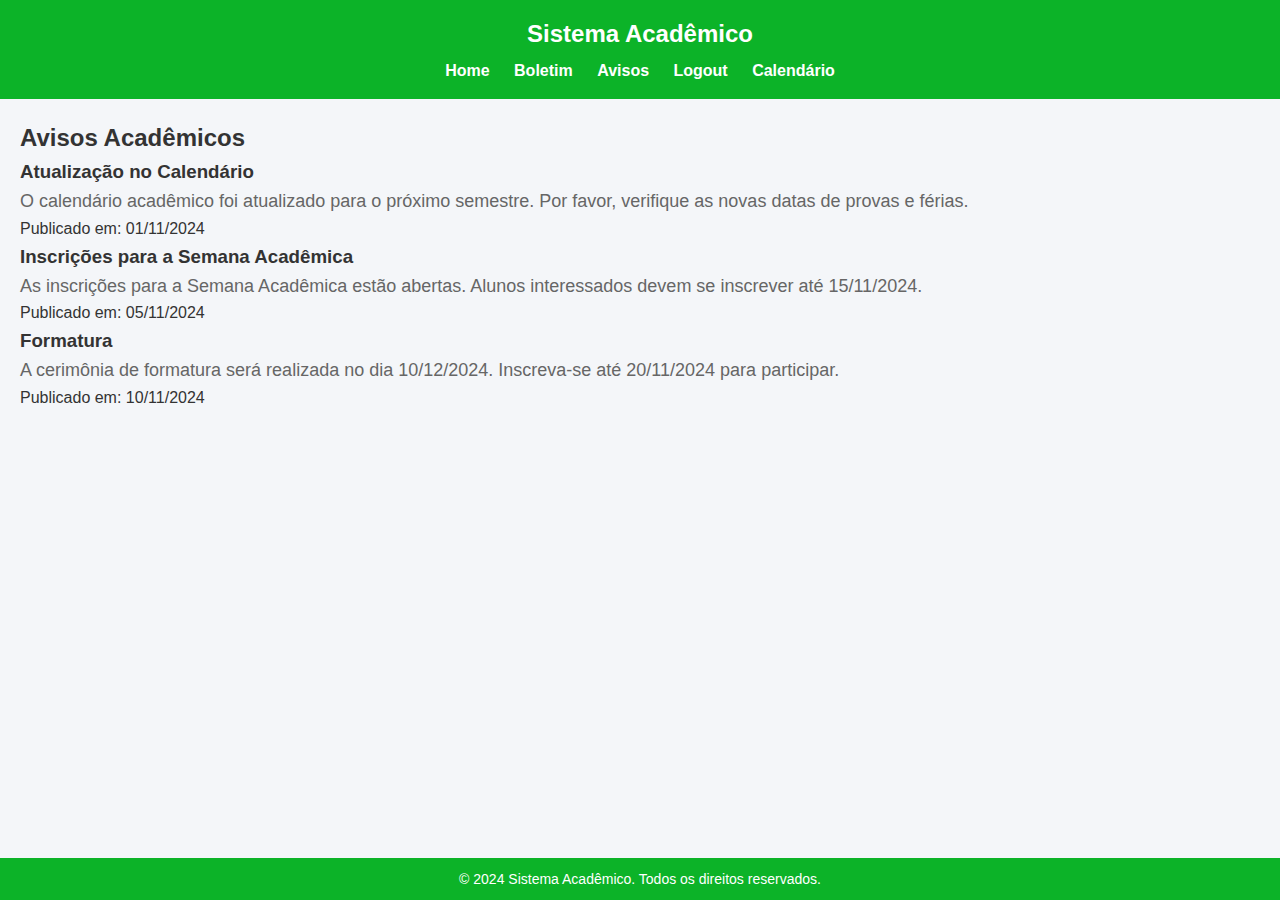
==== avisos.html @ 39ca9f47 "Merge pull request #3 from vinicius-simioni/avisos" ====
<!DOCTYPE html>
<html lang="pt-BR">
  <head>
    <meta charset="UTF-8" />
    <meta name="viewport" content="width=device-width, initial-scale=1.0" />
    <title>Avisos - Sistema Acadêmico</title>
    <link rel="stylesheet" href="/assets/css/style.css" />
    <script src="assets/js/loadComponents.js" defer></script>
  </head>
  <body>
    <!-- Cabeçalho -->
    <div id="header"></div>

    <main class="notice-container">
      <h2>Avisos Acadêmicos</h2>
      <article class="notice">
        <h3>Atualização no Calendário</h3>
        <p>
          O calendário acadêmico foi atualizado para o próximo semestre. Por
          favor, verifique as novas datas de provas e férias.
        </p>
        <span class="notice-date">Publicado em: 01/11/2024</span>
      </article>
      <article class="notice">
        <h3>Inscrições para a Semana Acadêmica</h3>
        <p>
          As inscrições para a Semana Acadêmica estão abertas. Alunos
          interessados devem se inscrever até 15/11/2024.
        </p>
        <span class="notice-date">Publicado em: 05/11/2024</span>
      </article>
      <article class="notice">
        <h3>Formatura</h3>
        <p>
          A cerimônia de formatura será realizada no dia 10/12/2024. Inscreva-se
          até 20/11/2024 para participar.
        </p>
        <span class="notice-date">Publicado em: 10/11/2024</span>
      </article>
    </main>

    <!-- Rodapé -->
    <div id="footer"></div>
  </body>
</html>
---- assets/css/style.css ----
/* Reset básico */
* {
    margin: 0;
    padding: 0;
    box-sizing: border-box;
}

body {
    font-family: Arial, sans-serif;
    background-color: #f4f6f9;
    color: #333;
    line-height: 1.6;
    display: flex;
    flex-direction: column;
    min-height: 100vh;
}

/* Estilos da Tela de Login */
.login-container {
    width: 100%;
    max-width: 400px;
    margin: 50px auto;
    padding: 20px;
    background-color: #fff;
    border-radius: 8px;
    box-shadow: 0 0 10px rgba(0, 0, 0, 0.1);
    text-align: center;
}

.login-container h2 {
    margin-bottom: 20px;
    font-size: 24px;
    color: #333;
}

.login-container label {
    display: block;
    text-align: left;
    margin: 10px 0 5px;
    font-weight: bold;
}

.login-container input[type="text"],
.login-container input[type="password"] {
    width: 100%;
    padding: 10px;
    margin-bottom: 15px;
    border: 1px solid #ddd;
    border-radius: 5px;
    font-size: 16px;
}

.login-container button {
    width: 100%;
    padding: 10px;
    background-color: #4CAF50;
    border: none;
    color: #fff;
    font-size: 18px;
    border-radius: 5px;
    cursor: pointer;
}

.login-container button:hover {
    background-color: #45a049;
}

/* Estilos para a página inicial */
main {
    padding: 20px;
    flex: 1;
}

main h1 {
    font-size: 28px;
    margin-bottom: 10px;
}

main p {
    font-size: 18px;
    color: #666;
}

/* Cabeçalho */
header {
    background-color: #0cb328;
    color: #fff;
    padding: 15px 20px;
    text-align: center;
}

header h2 {
    font-size: 24px;
    margin-bottom: 5px;
}

header nav a {
    color: #fff;
    text-decoration: none;
    margin: 0 10px;
    font-weight: bold;
}

header nav a:hover {
    text-decoration: underline;
}

/* Rodapé */
footer {
    background-color: #0cb328;
    color: #fff;
    text-align: center;
    padding: 10px 20px;
    font-size: 14px;
    position: relative;
    bottom: 0;
    width: 100%;
}


/* Estilos para o Boletim */
.boletim-container {
    width: 90%;
    max-width: 900px;
    margin: 50px auto;
    background-color: #fff;
    padding: 20px;
    border-radius: 8px;
    box-shadow: 0 0 10px rgba(0, 0, 0, 0.1);
    text-align: center;
}

.boletim-container h2 {
    color: #333;
    margin-bottom: 20px;
    font-size: 24px;
}

.boletim-table {
    width: 100%;
    border-collapse: collapse;
    margin-top: 20px;
    font-size: 16px;
}

.boletim-table th, .boletim-table td {
    padding: 10px;
    border: 1px solid #ddd;
    text-align: center;
}

.boletim-table th {
    background-color: #24a039;
    color: #ffffff;
    font-weight: bold;
}

.boletim-table tr:nth-child(even) {
    background-color: #f9f9f9;
}

.boletim-table tr:nth-child(odd) {
    background-color: #ffffff;
}

.status.aprovado {
    color: #4CAF50;
    font-weight: bold;
}

.status.recuperacao {
    color: #e74c3c;
    font-weight: bold;
}
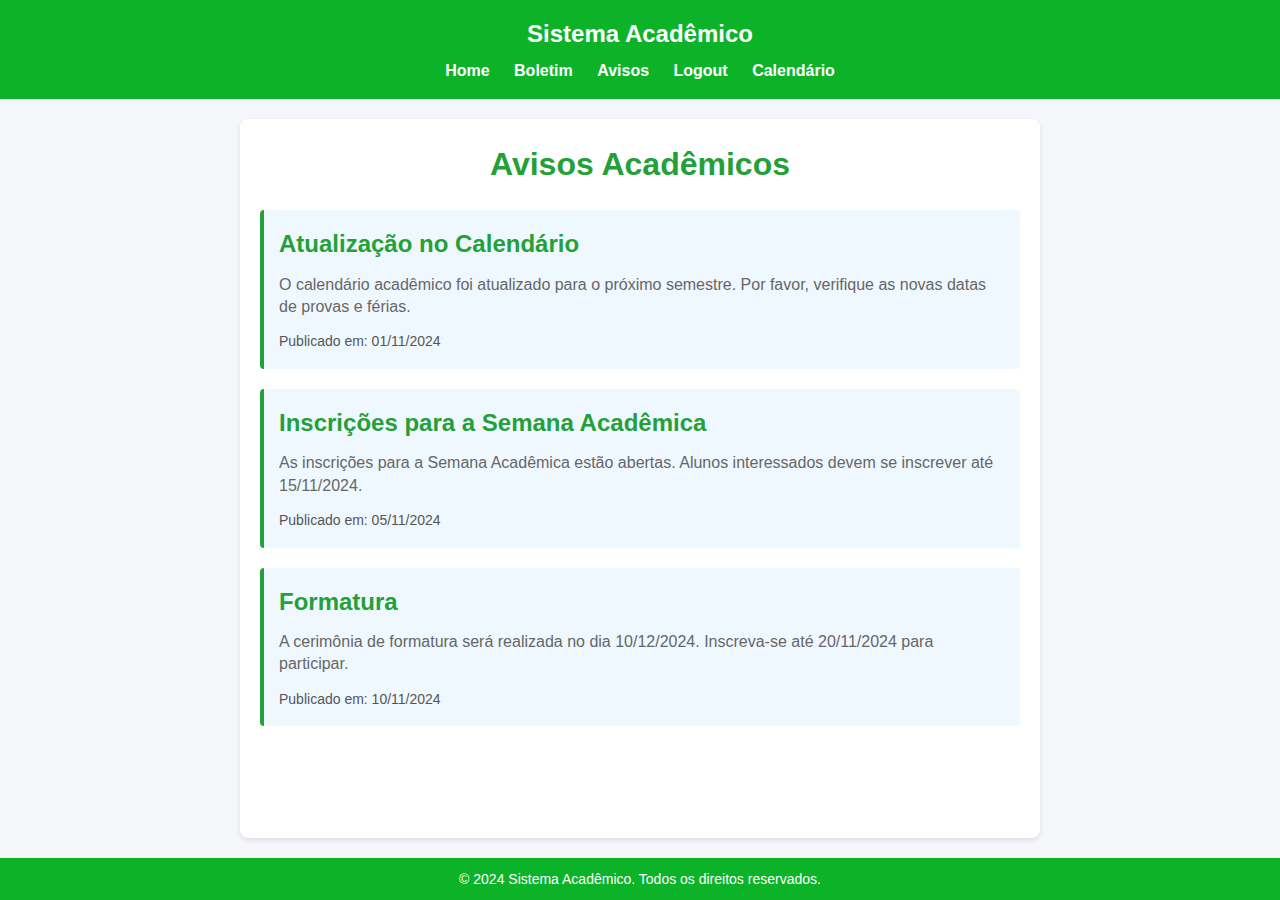
==== commit c11f2d55: "Merge pull request #5 from LucaChesini/master" ====
--- a/avisos.html
+++ b/avisos.html
@@ -4,7 +4,7 @@
     <meta charset="UTF-8" />
     <meta name="viewport" content="width=device-width, initial-scale=1.0" />
     <title>Avisos - Sistema Acadêmico</title>
-    <link rel="stylesheet" href="/assets/css/style.css" />
+    <link rel="stylesheet" href="assets/css/style.css" />
     <script src="assets/js/loadComponents.js" defer></script>
   </head>
   <body>
--- a/assets/css/style.css
+++ b/assets/css/style.css
@@ -172,3 +172,48 @@
     color: #e74c3c;
     font-weight: bold;
 }
+
+/* Container principal */
+.notice-container {
+    max-width: 800px;
+    margin: 20px auto;
+    padding: 20px;
+    background: #fff;
+    border-radius: 8px;
+    box-shadow: 0 2px 5px rgba(0, 0, 0, 0.1);
+  }
+  
+  /* Título principal */
+  .notice-container h2 {
+    font-size: 2rem;
+    margin-bottom: 20px;
+    text-align: center;
+    color: #24a039;
+  }
+  
+  /* Artigos individuais */
+  .notice {
+    margin-bottom: 20px;
+    padding: 15px;
+    border-left: 4px solid #24a039;
+    background-color: #f0f8ff;
+    border-radius: 4px;
+  }
+  
+  .notice h3 {
+    font-size: 1.5rem;
+    margin-bottom: 10px;
+    color: #24a039;
+  }
+  
+  .notice p {
+    font-size: 1rem;
+    margin-bottom: 10px;
+    line-height: 1.4;
+  }
+  
+  .notice-date {
+    font-size: 0.875rem;
+    color: #555;
+  }
+  